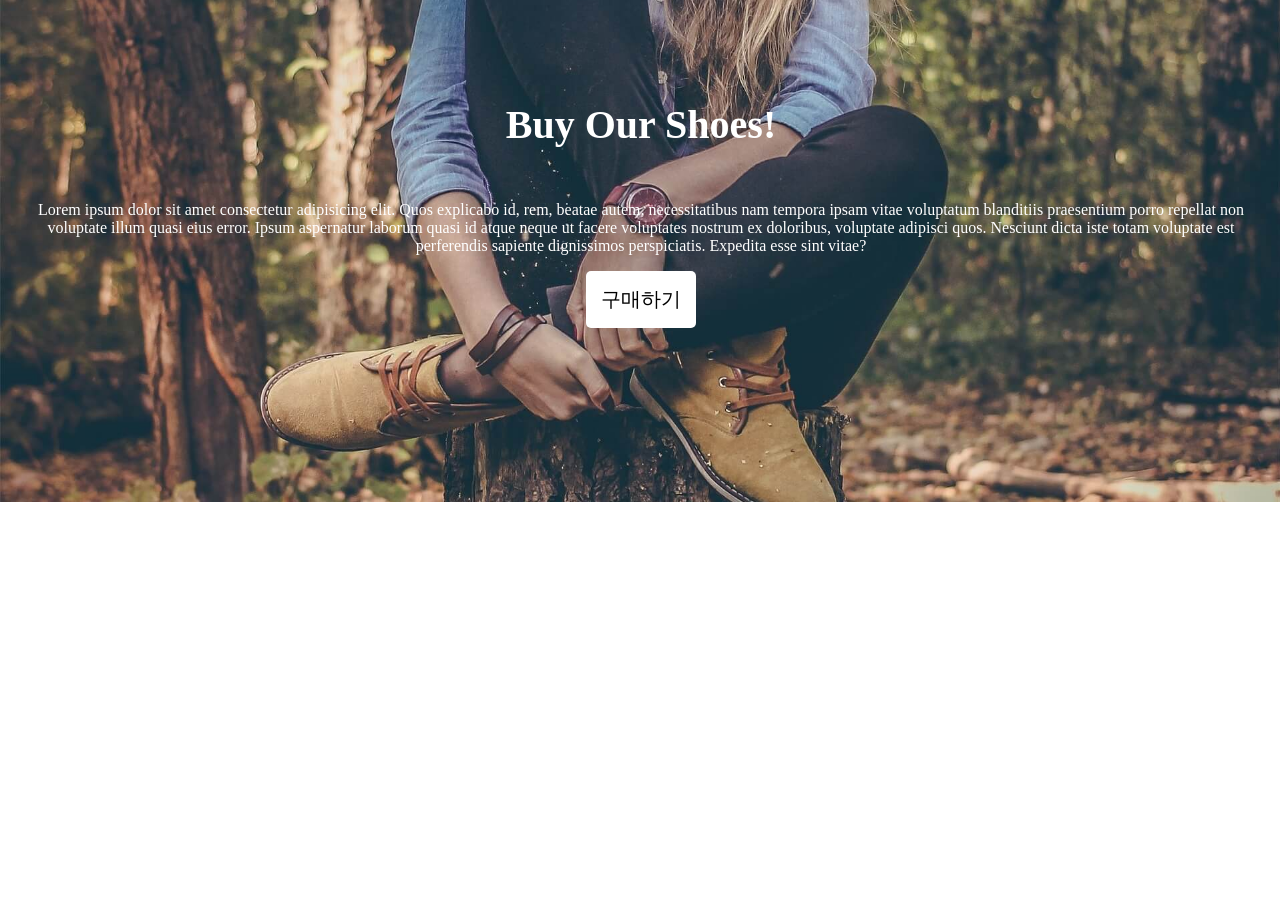
==== basic_html/shoes/shoes.html @ 56eb51b9 "first commit" ====
<!DOCTYPE html>
<html lang="ko">
<head>
  <meta charset="UTF-8">
  <meta name="viewport" content="width=device-width, initial-scale=1.0">
  <link rel="stylesheet" href="./css/shoes.css">
  <title>My Shoes Shop</title>

</head>
<body>
  <div class="main-background">
    <h4 class="main-title">Buy Our Shoes!</h4>
    <p class="main-content">
      Lorem ipsum dolor sit amet consectetur adipisicing elit. Quos explicabo id, rem, beatae autem, necessitatibus nam tempora ipsam vitae voluptatum blanditiis praesentium porro repellat non voluptate illum quasi eius error.
      Ipsum aspernatur laborum quasi id atque neque ut facere voluptates nostrum ex doloribus, voluptate adipisci quos. Nesciunt dicta iste totam voluptate est perferendis sapiente dignissimos perspiciatis. Expedita esse sint vitae?
      
    </p>
    <button class="main-button">구매하기</button>
  </div>
</body>
</html>
---- basic_html/shoes/css/shoes.css ----
body{
  margin: 0;
}

.main-background{
  width: 100%;
  height: 500px;
  background-image: url("../images/shoes_background.jpg");
  background-size: 100%;
  background-repeat: no-repeat;
  background-position: center;
  padding: 1px;
  text-align: center;
}

.main-title{
  color: white;
  font-size: 40px;
  margin-top: 100px;
  /*div 자식은 마진이 서로 겹침 현상이 발생함*/
  /*해결 방법은 부모에게 padding:1px주어서 해결*/
}

.main-content{
  color: white;
  margin-left: 20px;
  margin-right: 20px;
}

.main-button{
  background-color: white;
  font-size: 20px;
  padding: 15px;
  border-radius: 5px;
  border: none;
}
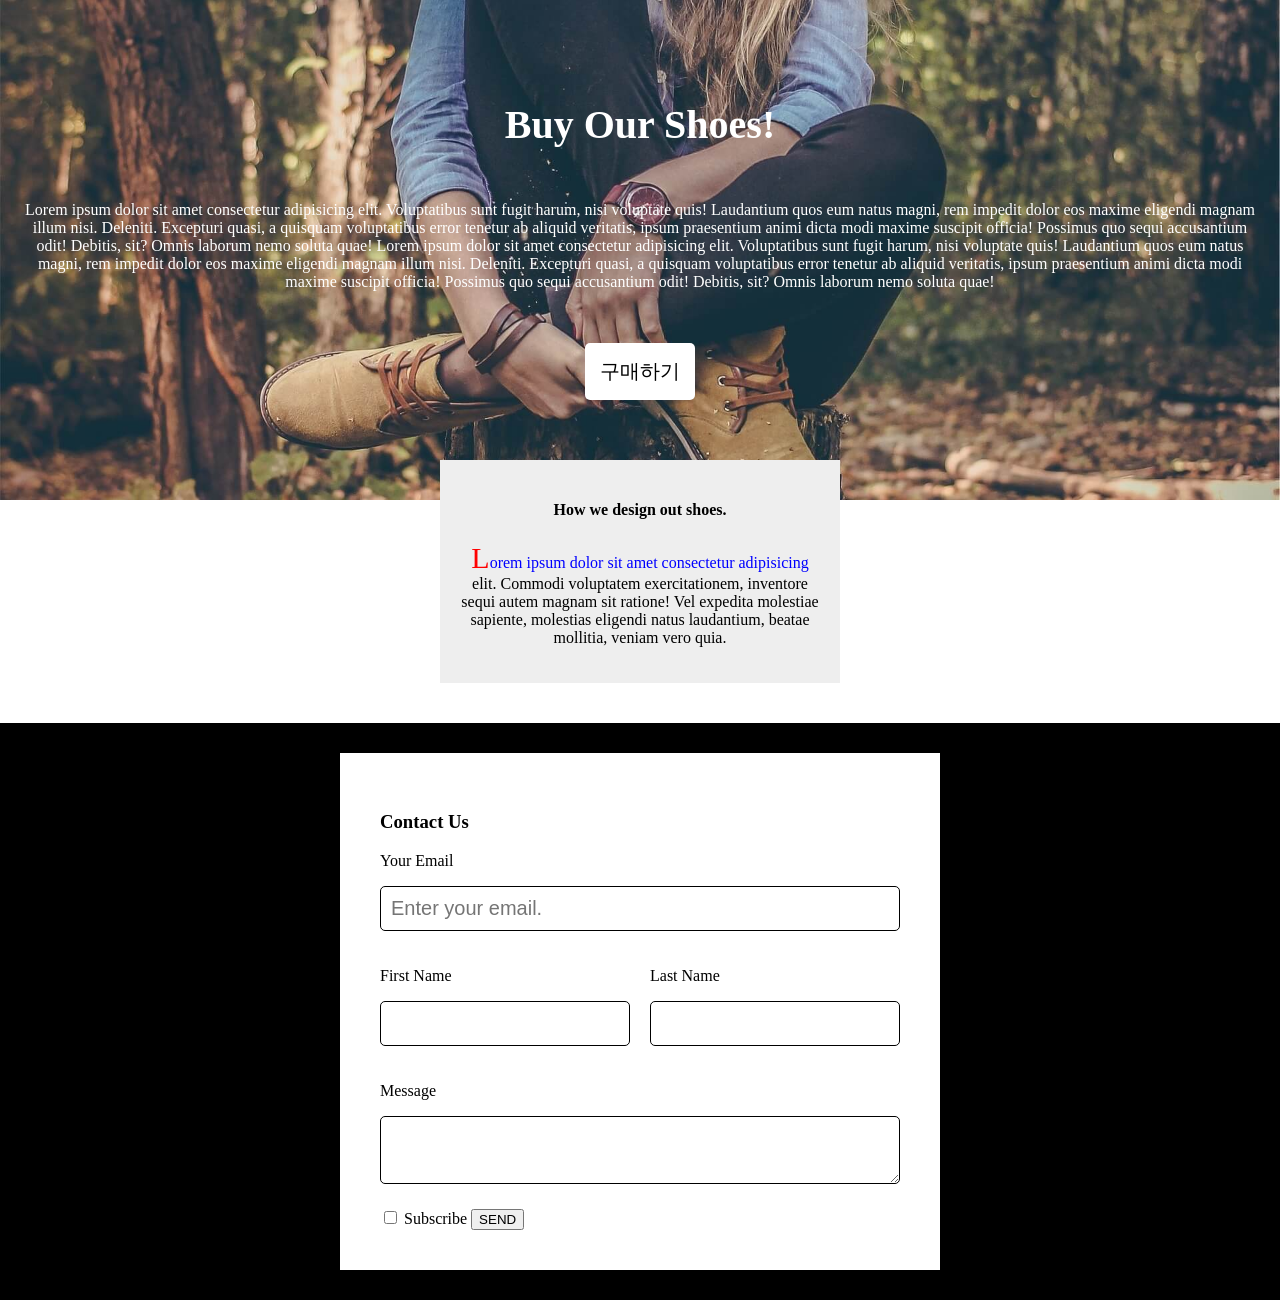
==== commit f71f008f: "fix : shoes 관련 html / css 수정 및 추가" ====
--- a/basic_html/shoes/shoes.html
+++ b/basic_html/shoes/shoes.html
@@ -1,21 +1,69 @@
-<!DOCTYPE html>
+<!doctype html>
 <html lang="ko">
-<head>
-  <meta charset="UTF-8">
-  <meta name="viewport" content="width=device-width, initial-scale=1.0">
-  <link rel="stylesheet" href="./css/shoes.css">
-  <title>My Shoes Shop</title>
-
-</head>
-<body>
-  <div class="main-background">
-    <h4 class="main-title">Buy Our Shoes!</h4>
-    <p class="main-content">
-      Lorem ipsum dolor sit amet consectetur adipisicing elit. Quos explicabo id, rem, beatae autem, necessitatibus nam tempora ipsam vitae voluptatum blanditiis praesentium porro repellat non voluptate illum quasi eius error.
-      Ipsum aspernatur laborum quasi id atque neque ut facere voluptates nostrum ex doloribus, voluptate adipisci quos. Nesciunt dicta iste totam voluptate est perferendis sapiente dignissimos perspiciatis. Expedita esse sint vitae?
-      
-    </p>
-    <button class="main-button">구매하기</button>
-  </div>
-</body>
+  <head>
+    <meta charset="UTF-8" />
+    <meta name="viewport" content="width=device-width, initial-scale=1.0" />
+    <link rel="stylesheet" href="./css/shoes.css" />
+    <title>My Shoes Shop</title>
+  </head>
+  <body>
+    <div class="main-background">
+      <h4 class="main-title">Buy Our Shoes!</h4>
+      <p class="main-content">
+        Lorem ipsum dolor sit amet consectetur adipisicing elit. Voluptatibus
+        sunt fugit harum, nisi voluptate quis! Laudantium quos eum natus magni,
+        rem impedit dolor eos maxime eligendi magnam illum nisi. Deleniti.
+        Excepturi quasi, a quisquam voluptatibus error tenetur ab aliquid
+        veritatis, ipsum praesentium animi dicta modi maxime suscipit officia!
+        Possimus quo sequi accusantium odit! Debitis, sit? Omnis laborum nemo
+        soluta quae! Lorem ipsum dolor sit amet consectetur adipisicing elit.
+        Voluptatibus sunt fugit harum, nisi voluptate quis! Laudantium quos eum
+        natus magni, rem impedit dolor eos maxime eligendi magnam illum nisi.
+        Deleniti. Excepturi quasi, a quisquam voluptatibus error tenetur ab
+        aliquid veritatis, ipsum praesentium animi dicta modi maxime suscipit
+        officia! Possimus quo sequi accusantium odit! Debitis, sit? Omnis
+        laborum nemo soluta quae!
+      </p>
+      <button class="main-button">구매하기</button>
+    </div>
+    <div class="explain-box">
+      <h4>How we design out shoes.</h4>
+      <p class="pseudo">
+        Lorem ipsum dolor sit amet consectetur adipisicing elit. Commodi
+        voluptatem exercitationem, inventore sequi autem magnam sit ratione! Vel
+        expedita molestiae sapiente, molestias eligendi natus laudantium, beatae
+        mollitia, veniam vero quia.
+      </p>
+    </div>
+    <div class="form-background">
+      <div class="form-white">
+        <form action="" method="get">
+          <div class="w-100">
+            <h3>Contact Us</h3>
+            <p>Your Email</p>
+            <input type="email" class="form-input"
+            placeholder="Enter your email.">
+          </div>
+          <div class="w-50">
+            <p>First Name</p>
+            <input type="text" class="form-input" >
+          </div>
+          <div class="w-50">
+            <p>Last Name</p>
+            <input type="text" class="form-input" >
+          </div>
+          <div style="clear:both"></div>
+          <div class="w-100">
+            <p>Message</p>
+            <textarea class="form-input"></textarea>
+          </div>
+          <div class="w-100">
+            <input type="checkbox" id="sub">
+            <label for="sub">Subscribe</label>
+            <button class="yellow-button">SEND</button>
+          </div>
+        </form>
+      </div>
+    </div>
+  </body>
 </html>
--- a/basic_html/shoes/css/shoes.css
+++ b/basic_html/shoes/css/shoes.css
@@ -1,8 +1,12 @@
-body{
+body {
   margin: 0;
 }
 
-.main-background{
+div {
+  box-sizing: border-box;
+}
+
+.main-background {
   width: 100%;
   height: 500px;
   background-image: url("../images/shoes_background.jpg");
@@ -11,27 +15,87 @@
   background-position: center;
   padding: 1px;
   text-align: center;
+  position: relative;
 }
-
-.main-title{
+.main-title {
+  /* div 자식은 마진이 서로 겹침 현상이 발생 */
+  /* 해결 방법은 부모에게 padding: 1px 주어서 해결 */
   color: white;
   font-size: 40px;
   margin-top: 100px;
-  /*div 자식은 마진이 서로 겹침 현상이 발생함*/
-  /*해결 방법은 부모에게 padding:1px주어서 해결*/
 }
 
-.main-content{
+.main-content {
   color: white;
   margin-left: 20px;
   margin-right: 20px;
 }
 
-.main-button{
+.main-button {
   background-color: white;
   font-size: 20px;
   padding: 15px;
   border-radius: 5px;
   border: none;
+  position: absolute;
+  left: 50%;
+  transform: translateX(-50%);
+  bottom: 100px;
 }
 
+.main-button:hover {
+  color: red;
+}
+
+.explain-box {
+  width: 400px;
+  margin: auto;
+  padding: 20px;
+  text-align: center;
+  background-color: #eee;
+  position: relative;
+  top: -40px;
+}
+
+.pseudo::first-letter {
+  color: red;
+  font-size: 30px;
+}
+
+.pseudo::first-line {
+  color: blue;
+}
+
+div, input, textarea {
+  box-sizing: border-box;
+}
+
+.form-background {
+  background-color: black;
+  padding: 30px;
+}
+.form-white {
+  background-color: white;
+  padding: 30px;
+  width: 80%;
+  margin: auto;
+  max-width: 600px;
+}
+.form-input {
+  width: 100%;
+  padding: 10px;
+  font-size: 20px;
+  border: 1px solid black;
+  border-radius: 5px;
+}
+
+.w-100 {
+  width: 100%;
+  padding: 10px;
+}
+
+.w-50 {
+  width: 50%;
+  padding: 10px;
+  float: left;
+}
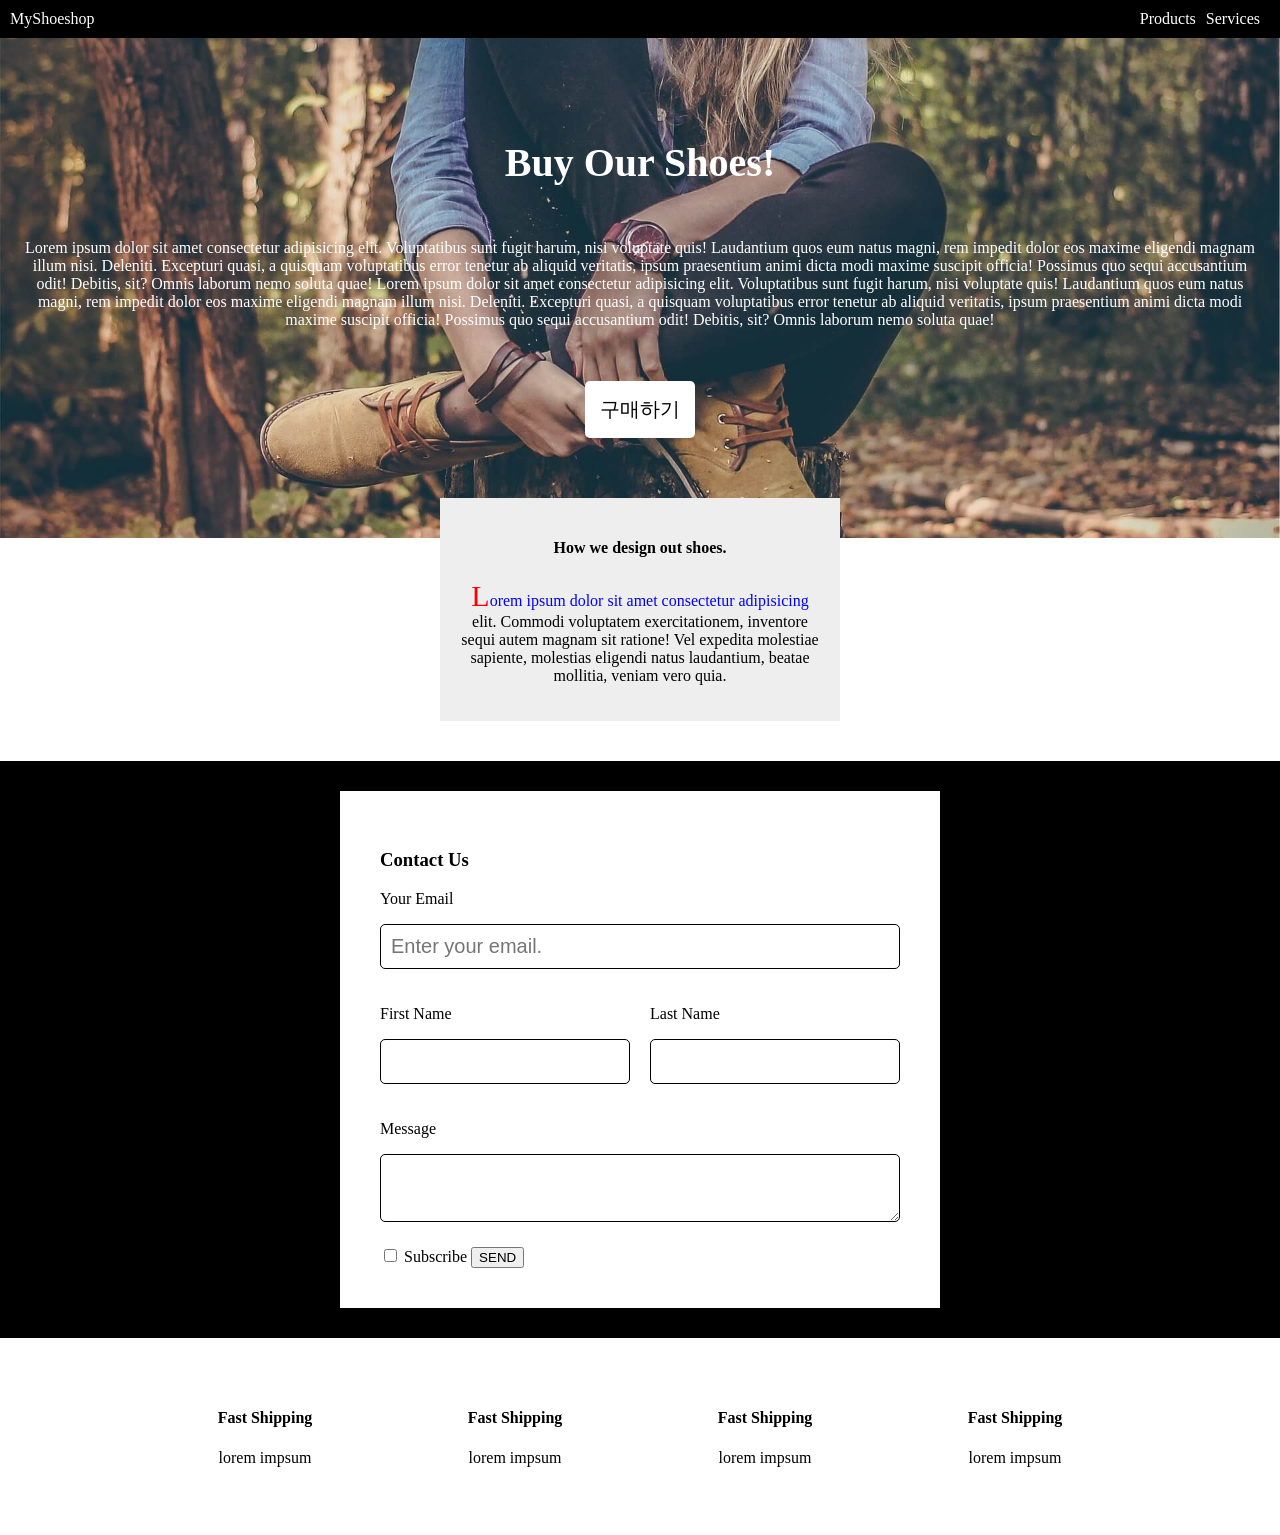
==== commit 86325985: "feat : flex 적용" ====
--- a/basic_html/shoes/shoes.html
+++ b/basic_html/shoes/shoes.html
@@ -7,6 +7,13 @@
     <title>My Shoes Shop</title>
   </head>
   <body>
+    <!-- 메뉴 생성 -->
+    <div class="nav-container">
+      <div class="nav-item">MyShoeshop</div>
+      <div style="flex-grow: 1"></div>
+      <div class="nav-item">Products</div>
+      <div class="nav-item">Services</div>
+    </div>
     <div class="main-background">
       <h4 class="main-title">Buy Our Shoes!</h4>
       <p class="main-content">
@@ -41,29 +48,51 @@
           <div class="w-100">
             <h3>Contact Us</h3>
             <p>Your Email</p>
-            <input type="email" class="form-input"
-            placeholder="Enter your email.">
+            <input
+              type="email"
+              class="form-input"
+              placeholder="Enter your email."
+            />
           </div>
           <div class="w-50">
             <p>First Name</p>
-            <input type="text" class="form-input" >
+            <input type="text" class="form-input" />
           </div>
           <div class="w-50">
             <p>Last Name</p>
-            <input type="text" class="form-input" >
+            <input type="text" class="form-input" />
           </div>
-          <div style="clear:both"></div>
+          <div style="clear: both"></div>
           <div class="w-100">
             <p>Message</p>
             <textarea class="form-input"></textarea>
           </div>
           <div class="w-100">
-            <input type="checkbox" id="sub">
+            <input type="checkbox" id="sub" />
             <label for="sub">Subscribe</label>
             <button class="yellow-button">SEND</button>
           </div>
         </form>
       </div>
     </div>
+    <div class="product-container">
+      <div>
+        <h4>Fast Shipping</h4>
+        <p>lorem impsum</p>
+      </div>
+      <div>
+        <h4>Fast Shipping</h4>
+        <p>lorem impsum</p>
+      </div>
+      <div>
+        <h4>Fast Shipping</h4>
+        <p>lorem impsum</p>
+      </div>
+      <div>
+        <h4>Fast Shipping</h4>
+        <p>lorem impsum</p>
+      </div>
+      <div style="float: none; clear: both"></div>
+    </div>
   </body>
-</html>+</html>
--- a/basic_html/shoes/css/shoes.css
+++ b/basic_html/shoes/css/shoes.css
@@ -98,4 +98,67 @@
   width: 50%;
   padding: 10px;
   float: left;
+}
+
+.nav-container{
+  display: flex;
+  
+  padding: 10px;
+  align-items: center;
+  justify-content: center;
+  background-color: black;
+  color: white;
+}
+
+.nav-item{
+  margin-right: 10px;
+}
+.product-container{
+  width: 80%;
+  max-width: 1000px;
+  margin: auto;
+  margin-top: 50px;
+  margin-bottom: 50px;
+}
+
+.product-container div{
+  float: left;
+  width: 25%;
+  text-align: center;
+}
+/* 미디어쿼리 : 위치는 보통 css의 맨 마지막에 위치 */
+/* 현재 브라우저 폭이 1200px 이하 될 경우 */
+@media screen and (max-width: 1200px){
+  .moin-title{
+    font-size: 30px;
+  }
+  .product-container{
+    max-width: 600px;
+    margin: 0 auto;
+  } 
+  .product-container >div{
+    flex: 1 1 50%; /*2개씩 한줄*/
+  }
+}
+/* 현재 브라우저 폭이 768px 이하 될 경우 */
+@media screen and (max-width: 768px){
+  .moin-title{
+    font-size: 20px;
+  }
+  .product-container >div{
+    /* flex: 1 1 100%;
+    첫번재 : flex-basis(기본크기)
+    두번째 : shrink (줄어들기)
+    세번째 : flex-grow ( 늘어나기)
+     */
+    flex: 1 1 100%; /*1개씩 한줄*/
+    margin: auto;
+  }
+}
+/* 현재 브라우저 폭이 576px 이하 될 경우 */
+@media screen and (max-width: 576px){
+  .moin-title{
+    font-size: 10px;
+  }
+  
 }
